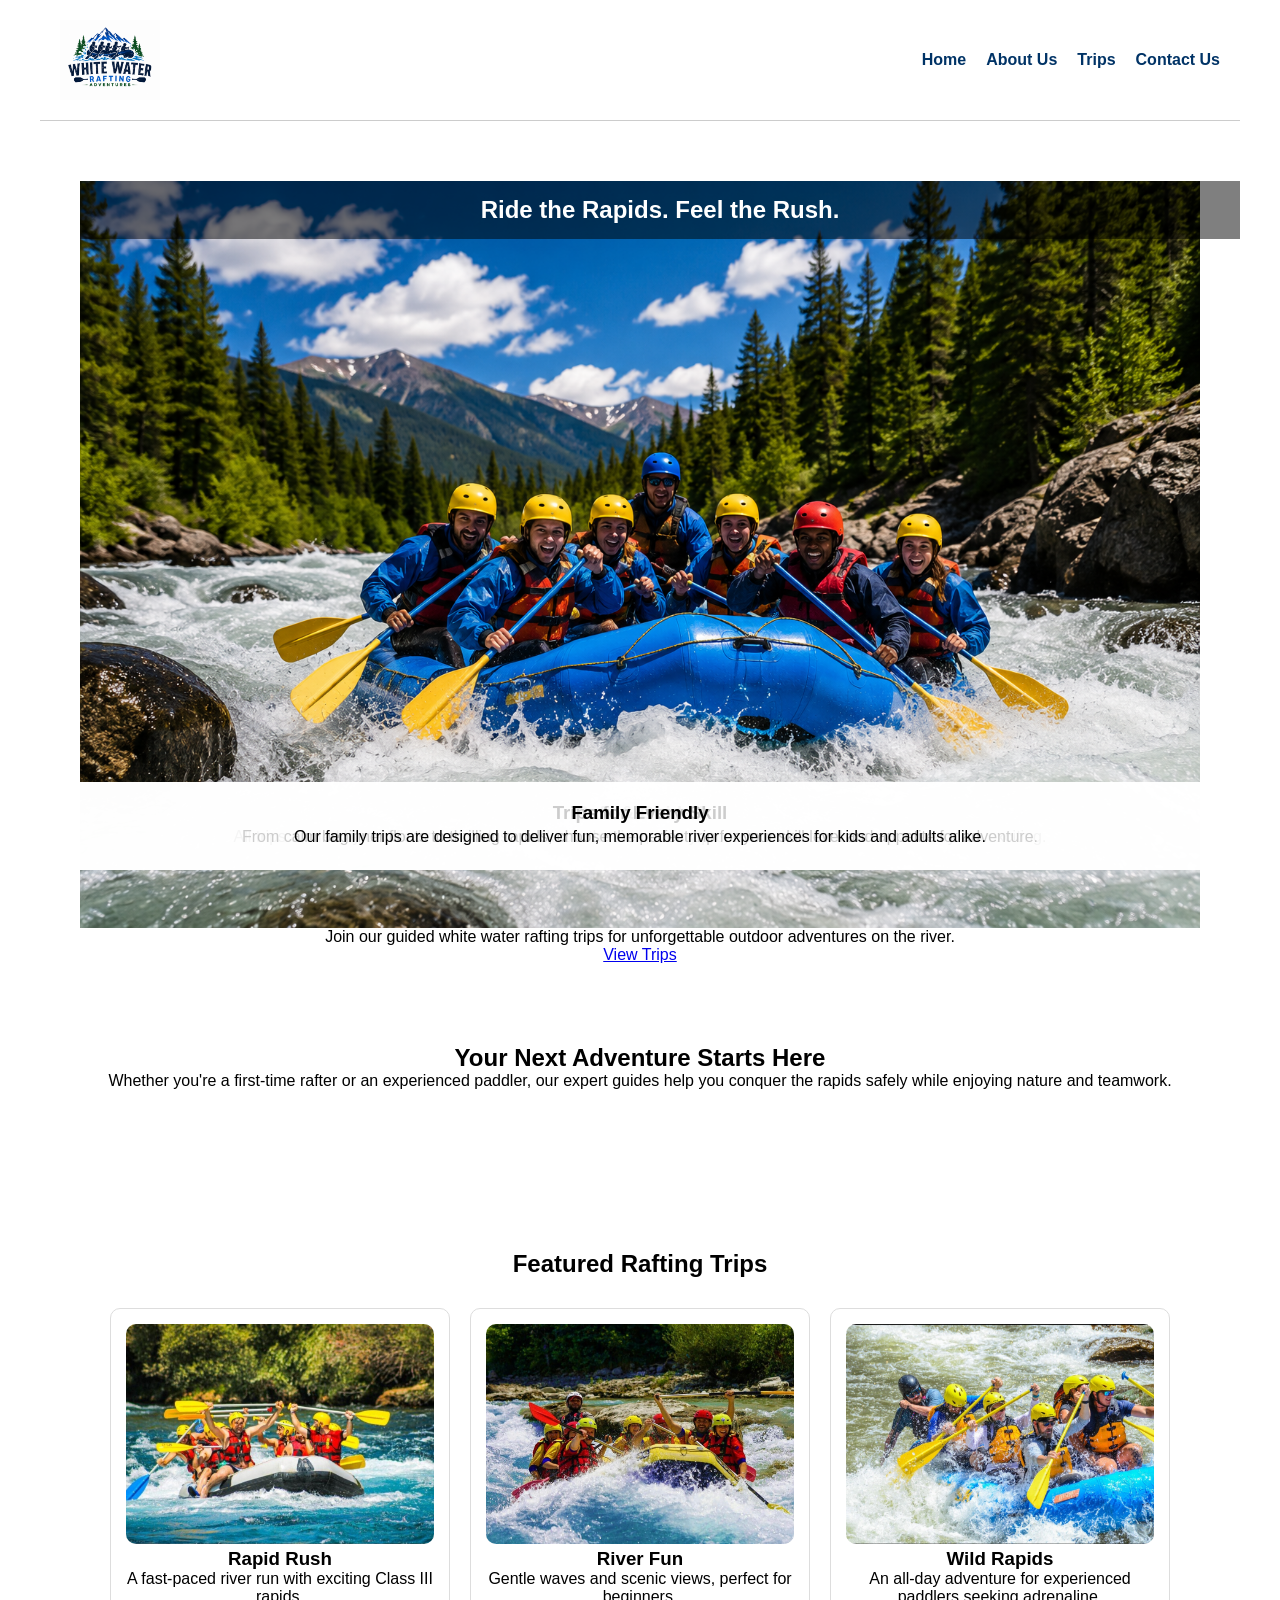
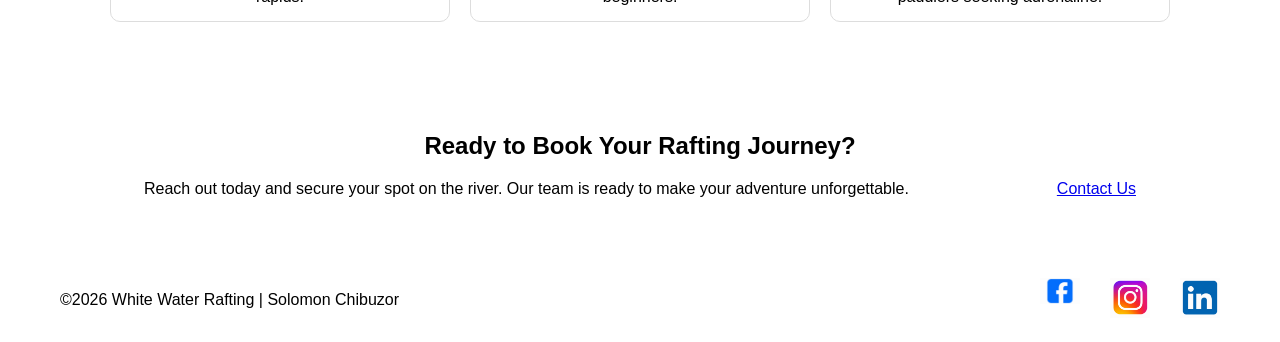
==== wwr/index.html @ c7ab0b9e "update rafting home page" ====
<!DOCTYPE html>
<html lang="en">
<head>
    <meta charset="UTF-8">
    <meta name="viewport" content="width=device-width, initial-scale=1.0">
    <meta name="description" content="White Water Rafting adventures for families, beginners, and thrill seekers.">
    <meta name="author" content="Solomon Chibuzor">
    <title>Home | White Water Rafting</title>

    <link rel="stylesheet" href="styles/rafting.css">
</head>
<body>

<header>
    <img src="images/logo.png" alt="Rafting Logo">

    <nav>
        <a href="index.html">Home</a>
        <a href="about.html">About Us</a>
        <a href="trips.html">Trips</a>
        <a href="contact.html">Contact Us</a>
    </nav>
</header>

<main>
    <section class="hero">
        <img src="images/hero.jpg" alt="Rafting Adventure">
        <div class="hero-copy">
            <h1>Ride the Rapids. Feel the Rush.</h1>
            <p>Join our guided white water rafting trips for unforgettable outdoor adventures on the river.</p>
            <a href="trips.html" class="button">View Trips</a>
        </div>
    </section>

    <section class="intro">
        <h2>Your Next Adventure Starts Here</h2>
        <p>Whether you're a first-time rafter or an experienced paddler, our expert guides help you conquer the rapids safely while enjoying nature and teamwork.</p>
    </section>

    <section class="features">
        <article>
            <h3>Safe & Guided</h3>
            <p>All trips are led by certified river guides who know the river, safety procedures, and how to make every run exciting.</p>
        </article>
        <article>
            <h3>Trips for Every Skill</h3>
            <p>From calm beginner floats to thrilling rapids, choose the perfect trip for your skill level and appetite for adventure.</p>
        </article>
        <article>
            <h3>Family Friendly</h3>
            <p>Our family trips are designed to deliver fun, memorable river experiences for kids and adults alike.</p>
        </article>
    </section>

    <section class="trip-preview">
        <h2>Featured Rafting Trips</h2>
        <div class="trip-grid">
            <div class="trip-card">
                <img src="images/adventure1.jpg" alt="Rapid Rush">
                <h3>Rapid Rush</h3>
                <p>A fast-paced river run with exciting Class III rapids.</p>
            </div>
            <div class="trip-card">
                <img src="images/adventure2.jpg" alt="River Fun">
                <h3>River Fun</h3>
                <p>Gentle waves and scenic views, perfect for beginners.</p>
            </div>
            <div class="trip-card">
                <img src="images/adventure3.jpg" alt="Wild Rapids">
                <h3>Wild Rapids</h3>
                <p>An all-day adventure for experienced paddlers seeking adrenaline.</p>
            </div>
        </div>
    </section>

    <section class="cta">
        <h2>Ready to Book Your Rafting Journey?</h2>
        <p>Reach out today and secure your spot on the river. Our team is ready to make your adventure unforgettable.</p>
        <a href="contact.html" class="button">Contact Us</a>
    </section>
</main>

<footer>
    <p>©2026 White Water Rafting | Solomon Chibuzor</p>
    <nav class="socialmedia">
        <a href="https://facebook.com"><img src="images/facebook.png" alt="Facebook"></a>
        <a href="https://instagram.com"><img src="images/instagram.png" alt="Instagram"></a>
        <a href="https://linkedin.com"><img src="images/linkedin.png" alt="LinkedIn"></a>
    </nav>
</footer>

</body>
</html>
---- wwr/styles/rafting.css ----
/* Main stylesheet for White Water Rafting site */

*{
    margin:0;
    padding:0;
    box-sizing:border-box;
}

body{
    font-family:Arial,sans-serif;
    max-width:1200px;
    margin:auto;
}

header{
    display:flex;
    justify-content:space-between;
    align-items:center;
    padding:20px;
    border-bottom:1px solid #ccc;
}

header img{
    width:100px;
}

nav{
    display:flex;
    gap:20px;
}

nav a{
    text-decoration:none;
    color:#003366;
    font-weight:bold;
}

.hero{
    position:relative;
}

.hero img{
    width:100%;
    display:block;
}

.hero h1{
    position:absolute;
    top:20px;
    width:100%;
    text-align:center;
    color:white;
    background:rgba(0,0,0,.5);
    padding:15px;
}

article{
    position:absolute;
    bottom:30px;
    left:30px;
    right:30px;
    background:rgba(255,255,255,.8);
    padding:20px;
}

article img{
    width:150px;
    float:right;
    margin-left:20px;
}

article p{
    line-height:1.6;
}

section{
    margin:40px 20px;
    padding:20px;
    text-align:center;
}

footer{
    display:flex;
    justify-content:space-between;
    align-items:center;
    padding:20px;
}

.socialmedia img{
    width:40px;
    margin-left:10px;
}
.socialmedia img{
    width:40px;
    margin-left:10px;
}

/* Adventure Gallery */
section:last-of-type {
    display: flex;
    justify-content: space-around;
    flex-wrap: wrap;
    gap: 20px;
}

figure {
    text-align: center;
}

figure img {
    width: 180px;
    height: 120px;
    object-fit: cover;
}

figcaption {
    margin-top: 8px;
    font-weight: bold;
}
.trip-grid {
    display: grid;
    grid-template-columns: repeat(3, 1fr);
    gap: 20px;
    margin: 30px;
}

.trip-card {
    border: 1px solid #ddd;
    padding: 15px;
    text-align: center;
    border-radius: 10px;
}

.trip-card img {
    width: 100%;
    height: 220px;
    object-fit: cover;
    border-radius: 10px;
}

.trip-card h2 {
    margin-top: 10px;
}

.trip-card p {
    font-size: 16px;
}
.book-btn {
    display: inline-block;
    background-color: #0077b6;
    color: white;
    padding: 12px 24px;
    text-decoration: none;
    border-radius: 5px;
    margin: 20px 0;
    font-weight: bold;
}

.book-btn:hover {
    background-color: #023e8a;
}
table {
    width: 100%;
    border-collapse: collapse;
    margin: 30px 0;
}

table, th, td {
    border: 1px solid #333;
}

th {
    background-color: #0077b6;
    color: white;
}

th, td {
    padding: 12px;
    text-align: center;
}
img {
    max-width: 100%;
    height: auto;
}
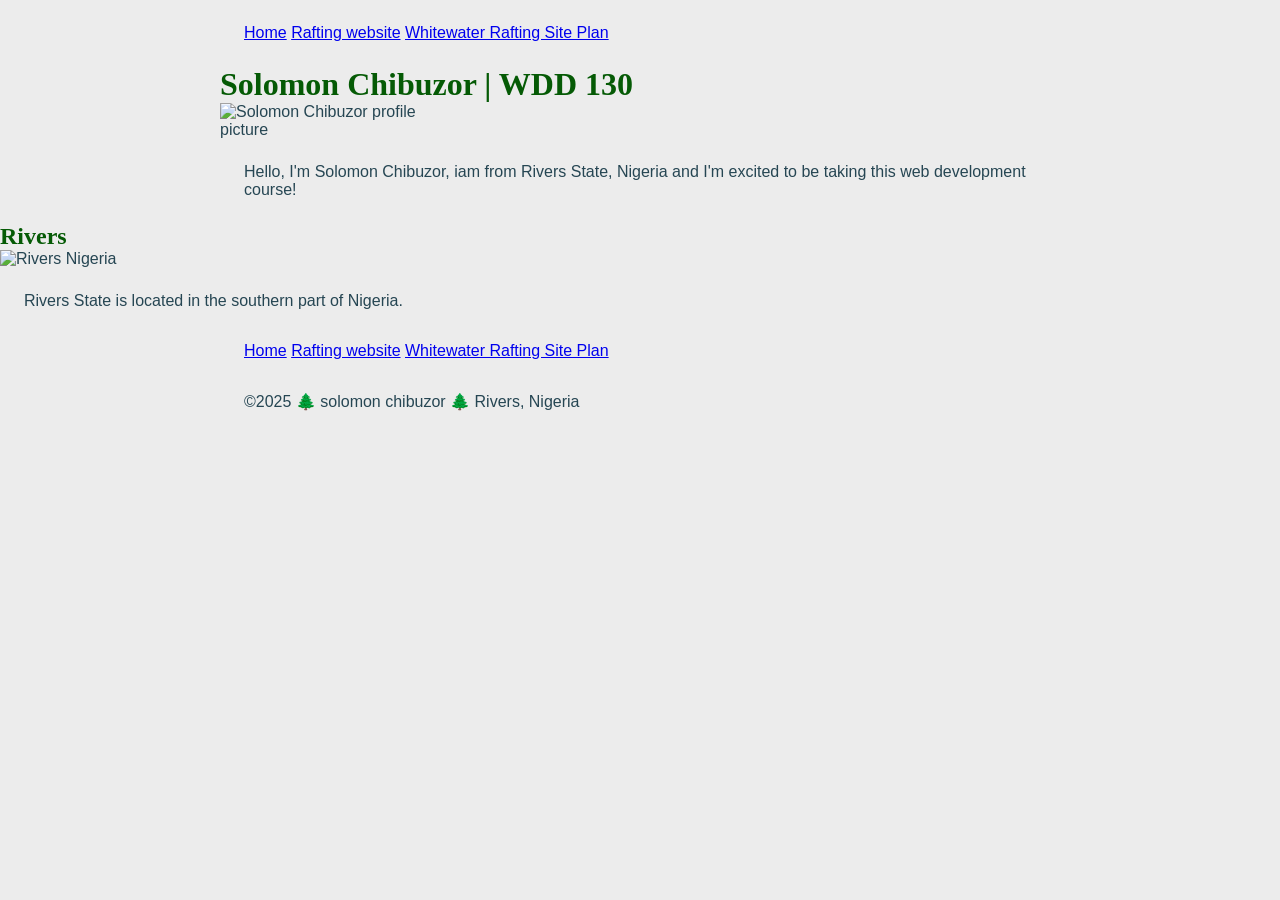
==== commit 4f18cdf1: "commit" ====
--- a/wwr/index.html
+++ b/wwr/index.html
@@ -1,93 +1,107 @@
 <!DOCTYPE html>
-<html lang="en">
+<html lang="en-US">
 <head>
-    <meta charset="UTF-8">
+    <meta charset="utf-8">
     <meta name="viewport" content="width=device-width, initial-scale=1.0">
-    <meta name="description" content="White Water Rafting adventures for families, beginners, and thrill seekers.">
+    <title>Solomon Chibuzor | WDD 130</title>
+    <meta name="description" content="Solomon Chibuzor's  BYU-Idaho WDD 130 course homepage.">
     <meta name="author" content="Solomon Chibuzor">
-    <title>Home | White Water Rafting</title>
 
-    <link rel="stylesheet" href="styles/rafting.css">
+    <link rel="stylesheet" href="styles/styles.css">
+    <link rel="stylesheet" href="rafting.css">
+    <style>
+        :root {
+  --primary: #055a05;
+  --secondary: #f4a261;
+  --accent-1-color: #264653;
+  --accent-2-color: #e9c46a;
+  --heading-font: "Times New Roman", Georgia, serif;
+  --body-font: Arial, Helvetica, sans-serif;
+}
+
+body {
+  font-family: var(--body-font);
+  color: var(--accent-1-color);
+  margin: 0;
+}
+
+header, main, footer {
+  max-width: 840px;
+  margin: 0 auto;
+}
+
+.hero {
+  position: relative;
+}
+
+.hero > img {
+  width: 100%;
+  display: block;
+}
+
+.hero h1 {
+  position: absolute;
+  top: 20px;
+  left: 50%;
+  transform: translateX(-50%);
+  background: rgba(38, 70, 83, 0.75);
+  color: white;
+  padding: 0.8rem 1.2rem;
+}
+
+.hero article {
+  background: rgba(255, 255, 255, 0.8);
+  padding: 1rem;
+  position: relative;
+}
+
+.hero article img {
+  float: right;
+  width: 125px;
+  margin-left: 1rem;
+}
+
+.socialmedia a img {
+  width: 32px;
+  height: 32px;
+  object-fit: contain;
+}
+
+.socialmedia a {
+  text-decoration: none;
+}
+
+h1, h2 {
+  font-family: var(--heading-font);
+  color: var(--primary);
+}
+    </style>
 </head>
-<body>
-
-<header>
-    <img src="images/logo.png" alt="Rafting Logo">
-
-    <nav>
-        <a href="index.html">Home</a>
-        <a href="about.html">About Us</a>
-        <a href="trips.html">Trips</a>
-        <a href="contact.html">Contact Us</a>
+<body> 
+    <header> 
+        <nav>
+            <a href="#">Home</a>
+            <a href="wwr/">Rafting website</a>  
+            <a href="wwr/site-plan-rafting.html">Whitewater Rafting Site Plan</a>
+        </nav>
+    </header>
+    <main>
+    <h1>Solomon Chibuzor | WDD 130</h1>
+    <img src="images/profile.png" alt="Solomon Chibuzor profile picture" width="200">
+    <p>Hello, I'm Solomon Chibuzor, iam from Rivers State, Nigeria and I'm excited to be taking this web development course!</p>
+   </main>
+   <aside>
+    <h2>Rivers</h2>
+    <img src="images/NG.jpg" alt="Rivers Nigeria">
+    <p>Rivers State is located in the southern part of Nigeria.</p>
+    </aside>
+   <footer>
+    <nav aria-label="Footer navigation">
+        <a href="#">Home</a>
+        <a href="wwr/">Rafting website</a>
+        <a href="wwr/site-plan-rafting.html">Whitewater Rafting Site Plan</a>
     </nav>
-</header>
-
-<main>
-    <section class="hero">
-        <img src="images/hero.jpg" alt="Rafting Adventure">
-        <div class="hero-copy">
-            <h1>Ride the Rapids. Feel the Rush.</h1>
-            <p>Join our guided white water rafting trips for unforgettable outdoor adventures on the river.</p>
-            <a href="trips.html" class="button">View Trips</a>
-        </div>
-    </section>
-
-    <section class="intro">
-        <h2>Your Next Adventure Starts Here</h2>
-        <p>Whether you're a first-time rafter or an experienced paddler, our expert guides help you conquer the rapids safely while enjoying nature and teamwork.</p>
-    </section>
-
-    <section class="features">
-        <article>
-            <h3>Safe & Guided</h3>
-            <p>All trips are led by certified river guides who know the river, safety procedures, and how to make every run exciting.</p>
-        </article>
-        <article>
-            <h3>Trips for Every Skill</h3>
-            <p>From calm beginner floats to thrilling rapids, choose the perfect trip for your skill level and appetite for adventure.</p>
-        </article>
-        <article>
-            <h3>Family Friendly</h3>
-            <p>Our family trips are designed to deliver fun, memorable river experiences for kids and adults alike.</p>
-        </article>
-    </section>
-
-    <section class="trip-preview">
-        <h2>Featured Rafting Trips</h2>
-        <div class="trip-grid">
-            <div class="trip-card">
-                <img src="images/adventure1.jpg" alt="Rapid Rush">
-                <h3>Rapid Rush</h3>
-                <p>A fast-paced river run with exciting Class III rapids.</p>
-            </div>
-            <div class="trip-card">
-                <img src="images/adventure2.jpg" alt="River Fun">
-                <h3>River Fun</h3>
-                <p>Gentle waves and scenic views, perfect for beginners.</p>
-            </div>
-            <div class="trip-card">
-                <img src="images/adventure3.jpg" alt="Wild Rapids">
-                <h3>Wild Rapids</h3>
-                <p>An all-day adventure for experienced paddlers seeking adrenaline.</p>
-            </div>
-        </div>
-    </section>
-
-    <section class="cta">
-        <h2>Ready to Book Your Rafting Journey?</h2>
-        <p>Reach out today and secure your spot on the river. Our team is ready to make your adventure unforgettable.</p>
-        <a href="contact.html" class="button">Contact Us</a>
-    </section>
-</main>
-
-<footer>
-    <p>©2026 White Water Rafting | Solomon Chibuzor</p>
-    <nav class="socialmedia">
-        <a href="https://facebook.com"><img src="images/facebook.png" alt="Facebook"></a>
-        <a href="https://instagram.com"><img src="images/instagram.png" alt="Instagram"></a>
-        <a href="https://linkedin.com"><img src="images/linkedin.png" alt="LinkedIn"></a>
-    </nav>
-</footer>
-
-</body>
+    <p>©2025 🌲 solomon chibuzor 🌲 Rivers, Nigeria </p>
+   </footer>
+ </body>
 </html>
--- a/wwr/rafting.css
+++ b/wwr/rafting.css
@@ -0,0 +1,385 @@
+:root {
+  --page-bg: #ececec;
+  --panel-bg: #f2f2f2;
+  --ink: #1d1d1d;
+  --muted: #404040;
+  --nav: #2a5d8f;
+  --line: #b8b8b8;
+  --soft: #e9e2d2;
+  --heading-font: "Segoe UI", Tahoma, Geneva, Verdana, sans-serif;
+  --primary-color: #2a5d8f;
+  --accent1-color: #5f7e8a;
+}
+
+* {
+  margin: 0;
+  padding: 0;
+  box-sizing: border-box;
+}
+
+*, *::before, *::after {
+  box-sizing: border-box;
+}
+
+html {
+  scroll-behavior: smooth;
+}
+
+body {
+  margin: 0;
+  background: var(--page-bg);
+  font-family: Arial, Helvetica, sans-serif;
+  color: var(--ink);
+}
+
+h1, h2 {
+  font-family: var(--heading-font);
+  color: var(--primary-color);
+}
+
+nav, p, section, article {
+  margin: 16px;
+  padding: 8px;
+}
+
+img {
+  display: block;
+  max-width: 100%;
+}
+
+.page-shell {
+  width: min(1180px, calc(100% - 40px));
+  margin: 18px auto 0;
+  background: var(--panel-bg);
+  border: 1px solid var(--line);
+  box-shadow: 0 0 0 1px rgba(0, 0, 0, 0.02);
+}
+
+.top-band {
+  background: var(--soft);
+  padding: 18px 22px 10px;
+  display: flex;
+  flex-direction: column;
+  gap: 0.8rem;
+}
+
+.brand-block {
+  display: flex;
+  align-items: center;
+  gap: 0.9rem;
+  margin-left: 6px;
+}
+
+.brand-logo {
+  width: 148px;
+  height: auto;
+  transform: translateY(4px);
+}
+
+.brand-text {
+  display: flex;
+  flex-direction: column;
+  font-family: "Segoe Print", "Bradley Hand", cursive;
+  font-size: 1.1rem;
+  line-height: 0.9;
+  letter-spacing: 0.02em;
+  color: var(--ink);
+  font-weight: 700;
+  position: relative;
+  top: 4px;
+}
+
+.brand-text span:last-child {
+  margin-left: 12px;
+}
+
+.side-nav ul {
+  list-style: none;
+  padding: 0;
+  margin: 0;
+  display: flex;
+  flex-direction: column;
+  align-items: flex-start;
+  gap: 0.2rem;
+  margin-left: 10px;
+}
+
+.side-nav a {
+  color: var(--nav);
+  text-decoration: none;
+  font-size: 0.95rem;
+  font-weight: 700;
+  line-height: 1.3;
+}
+
+.side-nav a.active {
+  color: var(--ink);
+}
+
+.content {
+  padding: 0 0 12px;
+}
+
+.hero-image {
+  margin-top: 6px;
+  width: 100%;
+  overflow: hidden;
+}
+
+.hero-image img {
+  width: 100%;
+  height: 520px;
+  object-fit: cover;
+}
+
+.section-heading {
+  padding: 0 30px;
+  margin-top: 18px;
+}
+
+.section-heading h1 {
+  display: flex;
+  align-items: center;
+  gap: 14px;
+  font-size: clamp(2rem, 2vw, 3rem);
+  margin: 0;
+  font-weight: 700;
+  line-height: 1.1;
+  color: var(--ink);
+}
+
+.title-rule {
+  display: inline-block;
+  flex: 1;
+  height: 2px;
+  background: var(--line);
+  opacity: 0.7;
+  margin-top: 8px;
+}
+
+.story-block {
+  display: grid;
+  grid-template-columns: 260px 1fr;
+  gap: 24px;
+  padding: 22px 30px 0;
+  align-items: start;
+}
+
+.story-photo {
+  width: 260px;
+  height: 176px;
+  object-fit: cover;
+  border: 1px solid var(--line);
+  float: right;
+  margin: 0 0 12px 20px;
+}
+
+.story-block p {
+  margin: 0;
+  max-width: 820px;
+  font-size: 1.02rem;
+  line-height: 1.6;
+  color: var(--muted);
+}
+
+.history-block {
+  padding: 14px 30px 0;
+}
+
+.history-block h2,
+.cta-block h2 {
+  margin: 0 0 10px;
+  font-size: clamp(1.8rem, 2vw, 2.4rem);
+  line-height: 1.1;
+  font-weight: 700;
+  color: var(--ink);
+}
+
+.history-block p {
+  margin: 0;
+  max-width: 980px;
+  font-size: 1.03rem;
+  line-height: 1.6;
+  color: var(--muted);
+}
+
+.cta-block {
+  padding: 20px 30px 0;
+}
+
+.copyright-line {
+  display: flex;
+  align-items: center;
+  gap: 10px;
+  flex-wrap: wrap;
+  font-size: 1.05rem;
+  color: var(--muted);
+  margin-top: 6px;
+}
+
+.brand-mark {
+  font-weight: 700;
+}
+
+.divider {
+  font-size: 1.3rem;
+  color: var(--muted);
+}
+
+.author {
+  font-weight: 700;
+}
+
+.social-row {
+  display: flex;
+  justify-content: flex-start;
+  align-items: center;
+  gap: 18px;
+  padding: 18px 30px 8px;
+  margin-top: 8px;
+}
+
+.social {
+  display: flex;
+  align-items: center;
+  justify-content: center;
+  width: 180px;
+  height: 94px;
+  text-decoration: none;
+  overflow: hidden;
+  border-radius: 14px;
+}
+
+.social img {
+  width: 100%;
+  height: 100%;
+  object-fit: cover;
+  display: block;
+}
+
+.social-facebook img {
+  border-radius: 12px;
+}
+
+.social-linkedin img {
+  border-radius: 12px;
+}
+
+.social-instagram img {
+  border-radius: 18px;
+}
+
+.note-line {
+  border-top: 1px solid var(--line);
+  margin-top: 14px;
+  padding: 16px 18px 20px;
+  font-size: 1.05rem;
+  line-height: 1.5;
+  font-style: italic;
+  color: var(--ink);
+  text-align: left;
+}
+
+.hero {
+  position: relative;
+}
+
+.hero img {
+  display: block;
+  width: 100%;
+  height: auto;
+}
+
+.hero h1 {
+  position: absolute;
+  top: 20px;
+  left: 50%;
+  transform: translateX(-50%);
+  width: 100%;
+  padding: 16px;
+  text-align: center;
+  opacity: 0.7;
+  background-color: var(--accent1-color);
+  color: #fff;
+}
+
+.hero article {
+  position: absolute;
+  left: 30px;
+  right: 30px;
+  bottom: 20px;
+  background: rgba(255, 255, 255, 0.8);
+  padding: 1rem;
+}
+
+.hero article img {
+  float: right;
+  width: 125px;
+  margin-left: 1rem;
+}
+
+.socialmedia {
+  display: flex;
+  justify-content: center;
+  gap: 18px;
+  padding: 1rem 0;
+}
+
+.socialmedia a {
+  text-decoration: none;
+}
+
+.socialmedia img {
+  width: 32px;
+  height: 32px;
+  object-fit: contain;
+}
+
+@media (max-width: 780px) {
+  .story-block {
+    grid-template-columns: 1fr;
+  }
+
+  .social-row {
+    flex-wrap: wrap;
+  }
+
+  .hero-image img {
+    height: 360px;
+  }
+}
+
+@media (max-width: 540px) {
+  .page-shell {
+    width: min(100% - 16px, 1180px);
+  }
+
+  .top-band,
+  .section-heading,
+  .story-block,
+  .history-block,
+  .cta-block,
+  .social-row,
+  .note-line {
+    padding-left: 16px;
+    padding-right: 16px;
+  }
+
+  .brand-block {
+    flex-direction: column;
+    align-items: flex-start;
+  }
+
+  .brand-text {
+    font-size: 0.95rem;
+  }
+
+  .hero-image img {
+    height: 260px;
+  }
+
+  .social {
+    width: 120px;
+    height: 80px;
+  }
+}
